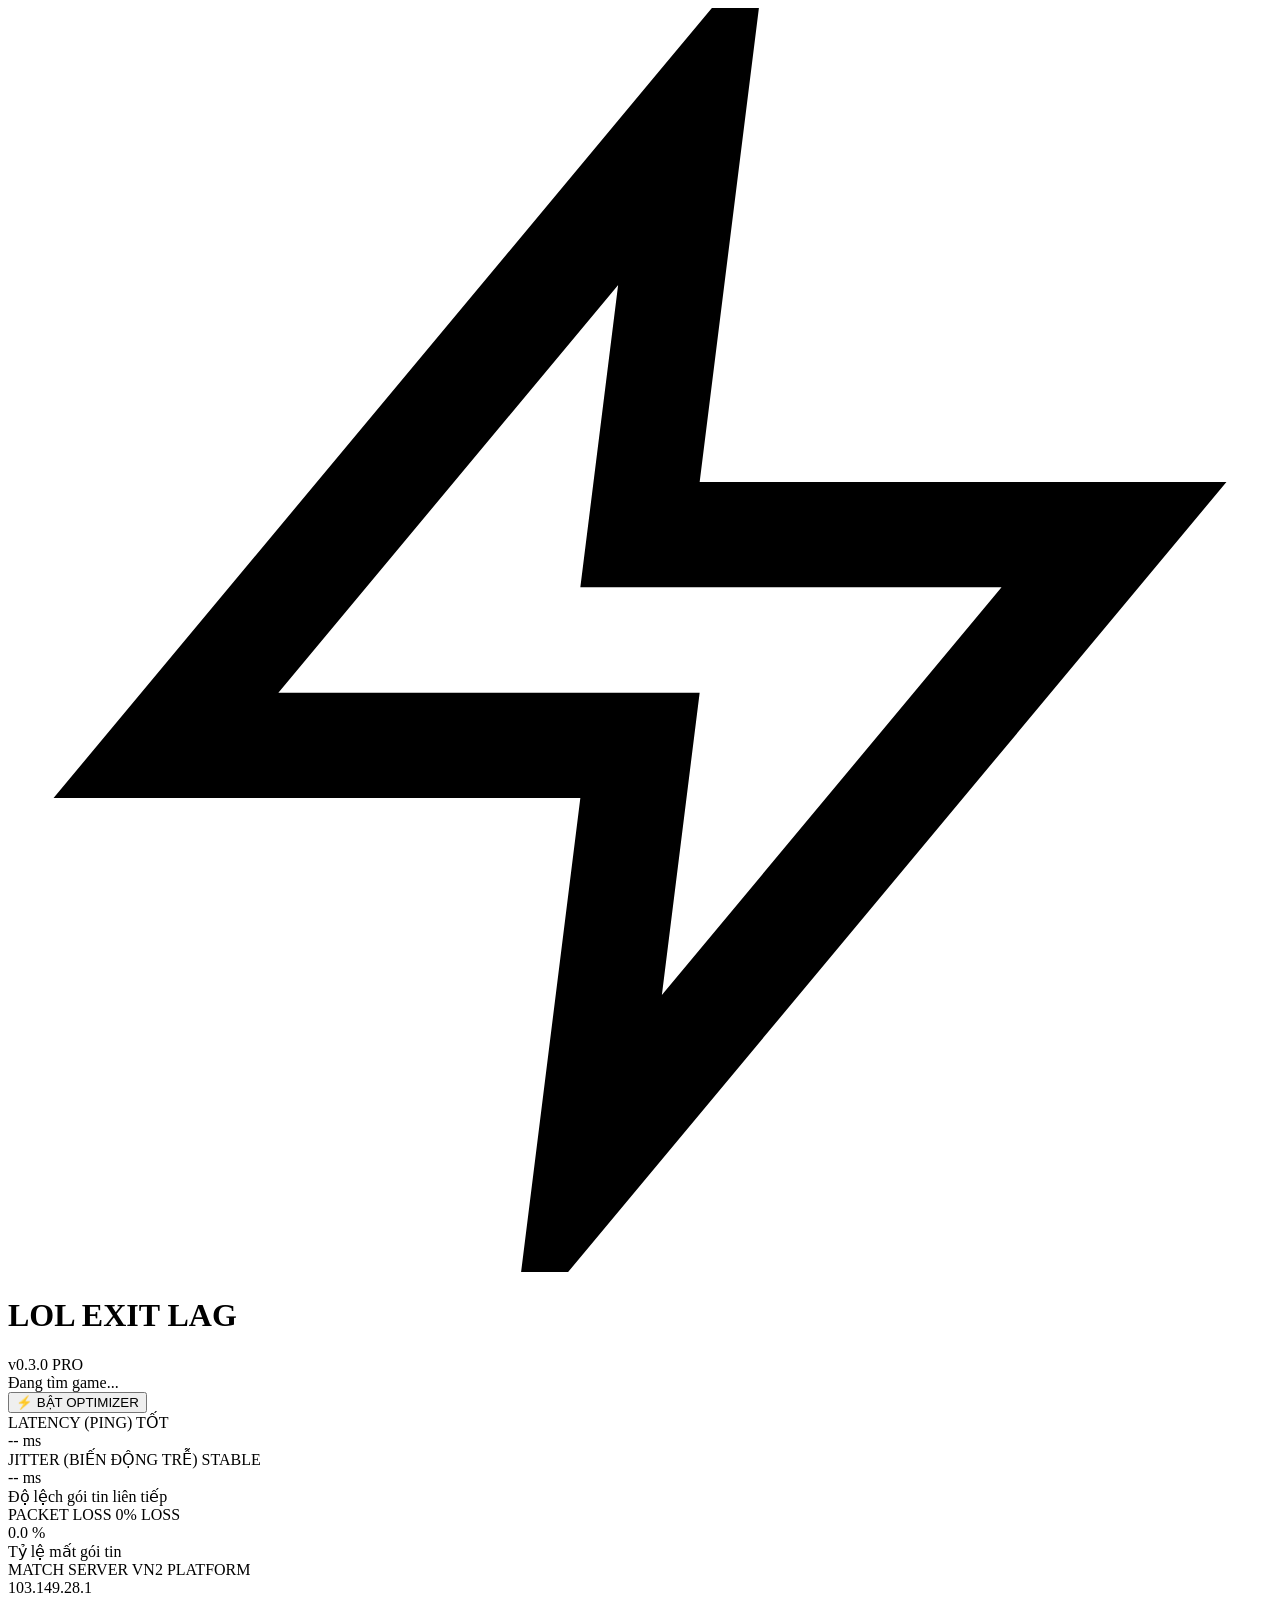
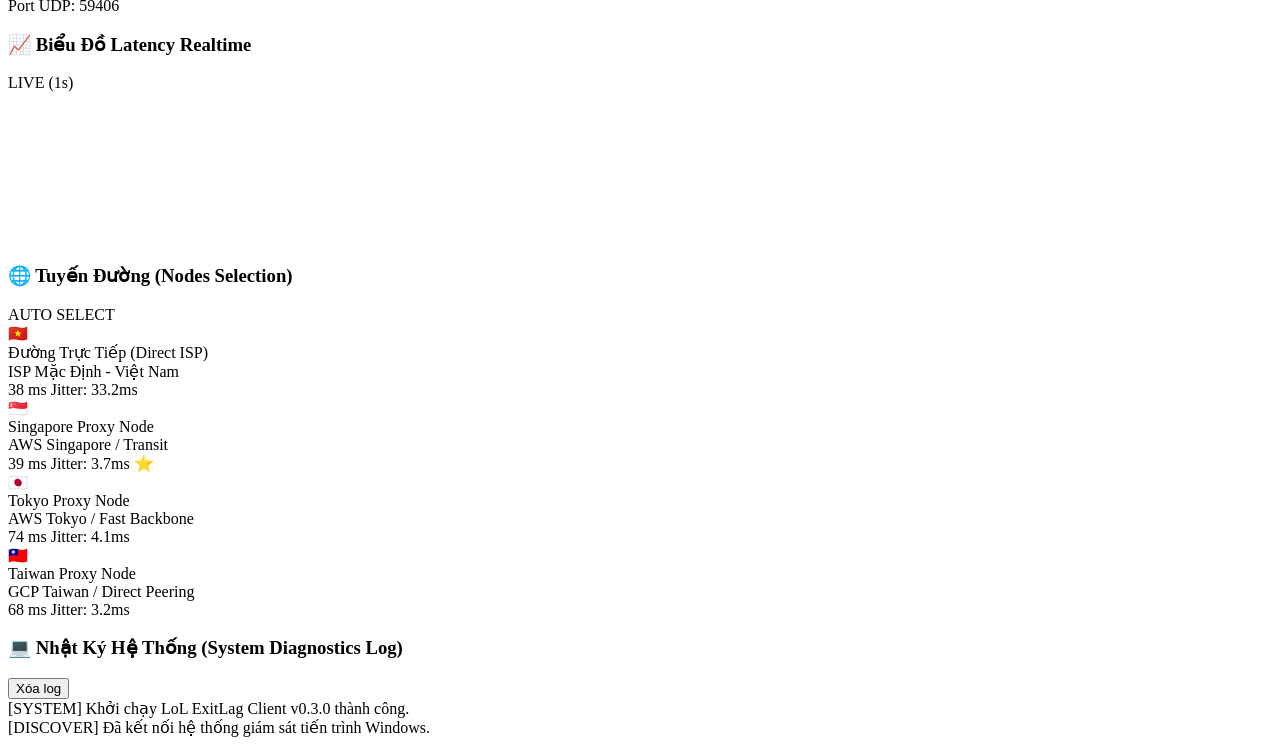
==== internal/server/web/index.html @ f42e670b "feat: add local gaming GUI dashboard UI (v0.3.0)" ====
<!DOCTYPE html>
<html lang="vi">
<head>
    <meta charset="UTF-8">
    <meta name="viewport" content="width=device-width, initial-scale=1.0">
    <title>LoL ExitLag - Route Optimizer</title>
    <link rel="stylesheet" href="/style.css">
    <link rel="preconnect" href="https://fonts.googleapis.com">
    <link rel="preconnect" href="https://fonts.gstatic.com" crossorigin>
    <link href="https://fonts.googleapis.com/css2?family=Outfit:wght@300;400;500;600;700;800&family=JetBrains+Mono:wght@400;500;700&display=swap" rel="stylesheet">
</head>
<body>
    <div class="app-container">
        <!-- Top Header Navigation -->
        <header class="app-header">
            <div class="logo-group">
                <div class="logo-icon">
                    <svg viewBox="0 0 24 24" fill="none" stroke="currentColor" stroke-width="2">
                        <polygon points="13 2 3 14 12 14 11 22 21 10 12 10 13 2"></polygon>
                    </svg>
                </div>
                <div class="logo-text">
                    <h1>LOL EXIT LAG</h1>
                    <span class="version-tag">v0.3.0 PRO</span>
                </div>
            </div>

            <div class="game-status-pill" id="gameStatusPill">
                <span class="status-dot"></span>
                <span class="status-text" id="gameStatusText">Đang tìm game...</span>
            </div>

            <div class="power-control">
                <button class="toggle-btn" id="toggleOptimizerBtn" onclick="toggleOptimizer()">
                    <span class="power-icon">⚡</span>
                    <span id="toggleBtnText">BẬT OPTIMIZER</span>
                </button>
            </div>
        </header>

        <!-- Main Dashboard Content -->
        <main class="dashboard-grid">

            <!-- Metrics Overview Cards -->
            <section class="metrics-row">
                <div class="metric-card ping-card">
                    <div class="card-header">
                        <span class="card-title">LATENCY (PING)</span>
                        <span class="card-badge" id="pingBadge">TỐT</span>
                    </div>
                    <div class="metric-value">
                        <span id="valPing">--</span>
                        <span class="unit">ms</span>
                    </div>
                    <div class="progress-bar-container">
                        <div class="progress-bar" id="pingProgressBar" style="width: 30%;"></div>
                    </div>
                </div>

                <div class="metric-card jitter-card">
                    <div class="card-header">
                        <span class="card-title">JITTER (BIẾN ĐỘNG TRỄ)</span>
                        <span class="card-badge badge-blue">STABLE</span>
                    </div>
                    <div class="metric-value">
                        <span id="valJitter">--</span>
                        <span class="unit">ms</span>
                    </div>
                    <div class="card-subtext">Độ lệch gói tin liên tiếp</div>
                </div>

                <div class="metric-card loss-card">
                    <div class="card-header">
                        <span class="card-title">PACKET LOSS</span>
                        <span class="card-badge badge-green" id="lossBadge">0% LOSS</span>
                    </div>
                    <div class="metric-value">
                        <span id="valLoss">0.0</span>
                        <span class="unit">%</span>
                    </div>
                    <div class="card-subtext">Tỷ lệ mất gói tin</div>
                </div>

                <div class="metric-card server-card">
                    <div class="card-header">
                        <span class="card-title">MATCH SERVER</span>
                        <span class="card-badge badge-purple">VN2 PLATFORM</span>
                    </div>
                    <div class="metric-value-sm" id="valServerIP">
                        103.149.28.1
                    </div>
                    <div class="card-subtext" id="valServerPort">Port UDP: 59406</div>
                </div>
            </section>

            <!-- Real-time Latency Graph & Route Topology -->
            <section class="chart-route-section">
                <!-- Realtime Graph -->
                <div class="glass-panel chart-panel">
                    <div class="panel-header">
                        <h3>📈 Biểu Đồ Latency Realtime</h3>
                        <div class="chart-controls">
                            <span class="live-pulse"></span>
                            <span class="live-text">LIVE (1s)</span>
                        </div>
                    </div>
                    <div class="canvas-wrapper">
                        <canvas id="pingCanvas"></canvas>
                    </div>
                </div>

                <!-- Active Route Node Selector -->
                <div class="glass-panel route-panel">
                    <div class="panel-header">
                        <h3>🌐 Tuyến Đường (Nodes Selection)</h3>
                        <span class="panel-tag">AUTO SELECT</span>
                    </div>

                    <div class="node-list" id="nodeList">
                        <!-- Node Item: Direct -->
                        <div class="node-item active" onclick="selectNode('direct')">
                            <div class="node-flag">🇻🇳</div>
                            <div class="node-info">
                                <div class="node-name">Đường Trực Tiếp (Direct ISP)</div>
                                <div class="node-sub">ISP Mặc Định - Việt Nam</div>
                            </div>
                            <div class="node-ping-col">
                                <span class="node-ping" id="pingNodeDirect">38 ms</span>
                                <span class="node-jitter" id="jitterNodeDirect">Jitter: 33.2ms</span>
                            </div>
                            <div class="node-radio"></div>
                        </div>

                        <!-- Node Item: Singapore -->
                        <div class="node-item" onclick="selectNode('sg')">
                            <div class="node-flag">🇸🇬</div>
                            <div class="node-info">
                                <div class="node-name">Singapore Proxy Node</div>
                                <div class="node-sub">AWS Singapore / Transit</div>
                            </div>
                            <div class="node-ping-col">
                                <span class="node-ping text-green" id="pingNodeSG">39 ms</span>
                                <span class="node-jitter" id="jitterNodeSG">Jitter: 3.7ms ⭐</span>
                            </div>
                            <div class="node-radio"></div>
                        </div>

                        <!-- Node Item: Tokyo -->
                        <div class="node-item" onclick="selectNode('jp')">
                            <div class="node-flag">🇯🇵</div>
                            <div class="node-info">
                                <div class="node-name">Tokyo Proxy Node</div>
                                <div class="node-sub">AWS Tokyo / Fast Backbone</div>
                            </div>
                            <div class="node-ping-col">
                                <span class="node-ping" id="pingNodeJP">74 ms</span>
                                <span class="node-jitter" id="jitterNodeJP">Jitter: 4.1ms</span>
                            </div>
                            <div class="node-radio"></div>
                        </div>

                        <!-- Node Item: Taiwan -->
                        <div class="node-item" onclick="selectNode('tw')">
                            <div class="node-flag">🇹🇼</div>
                            <div class="node-info">
                                <div class="node-name">Taiwan Proxy Node</div>
                                <div class="node-sub">GCP Taiwan / Direct Peering</div>
                            </div>
                            <div class="node-ping-col">
                                <span class="node-ping" id="pingNodeTW">68 ms</span>
                                <span class="node-jitter" id="jitterNodeTW">Jitter: 3.2ms</span>
                            </div>
                            <div class="node-radio"></div>
                        </div>
                    </div>
                </div>
            </section>

            <!-- Diagnostics & Console Stream -->
            <section class="glass-panel console-panel">
                <div class="panel-header">
                    <h3>💻 Nhật Ký Hệ Thống (System Diagnostics Log)</h3>
                    <button class="clear-btn" onclick="clearLogs()">Xóa log</button>
                </div>
                <div class="console-body" id="consoleLog">
                    <div class="log-entry log-info">[SYSTEM] Khởi chạy LoL ExitLag Client v0.3.0 thành công.</div>
                    <div class="log-entry log-success">[DISCOVER] Đã kết nối hệ thống giám sát tiến trình Windows.</div>
                </div>
            </section>

        </main>
    </div>

    <script src="/app.js"></script>
</body>
</html>
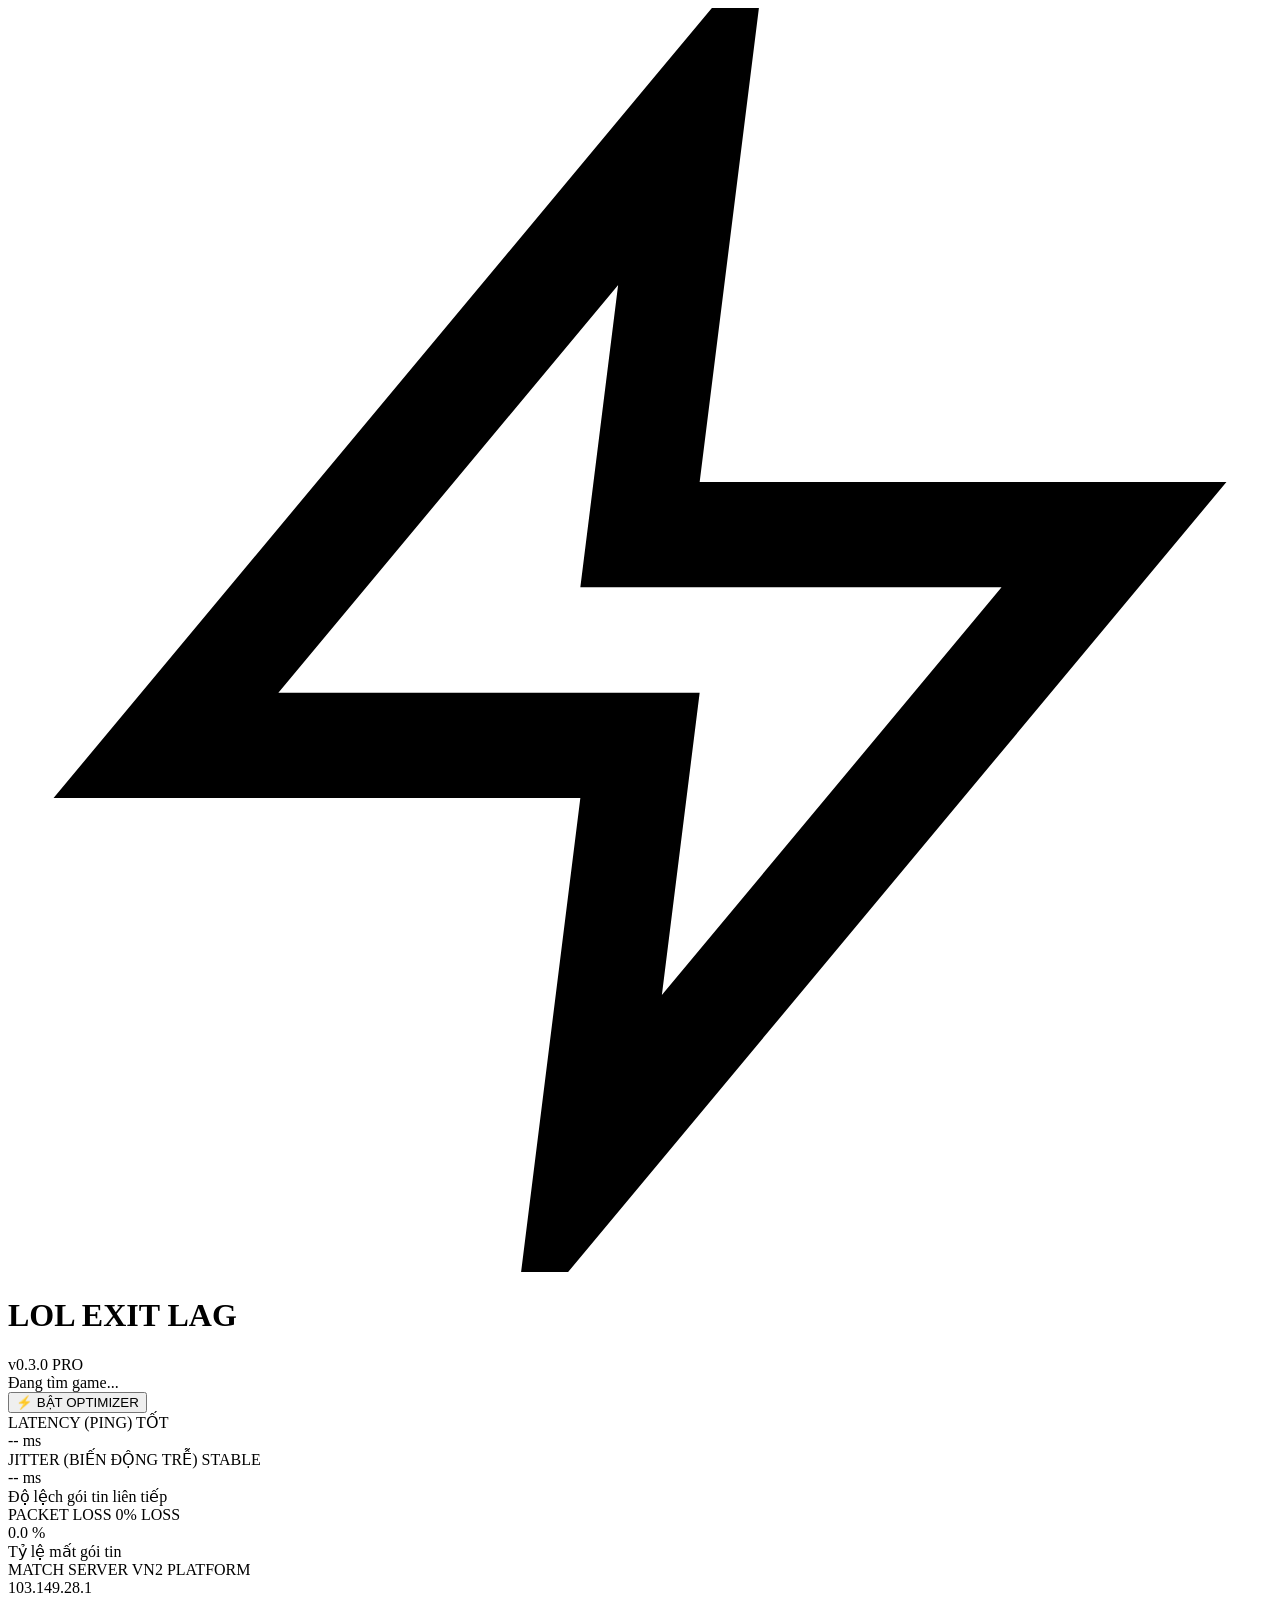
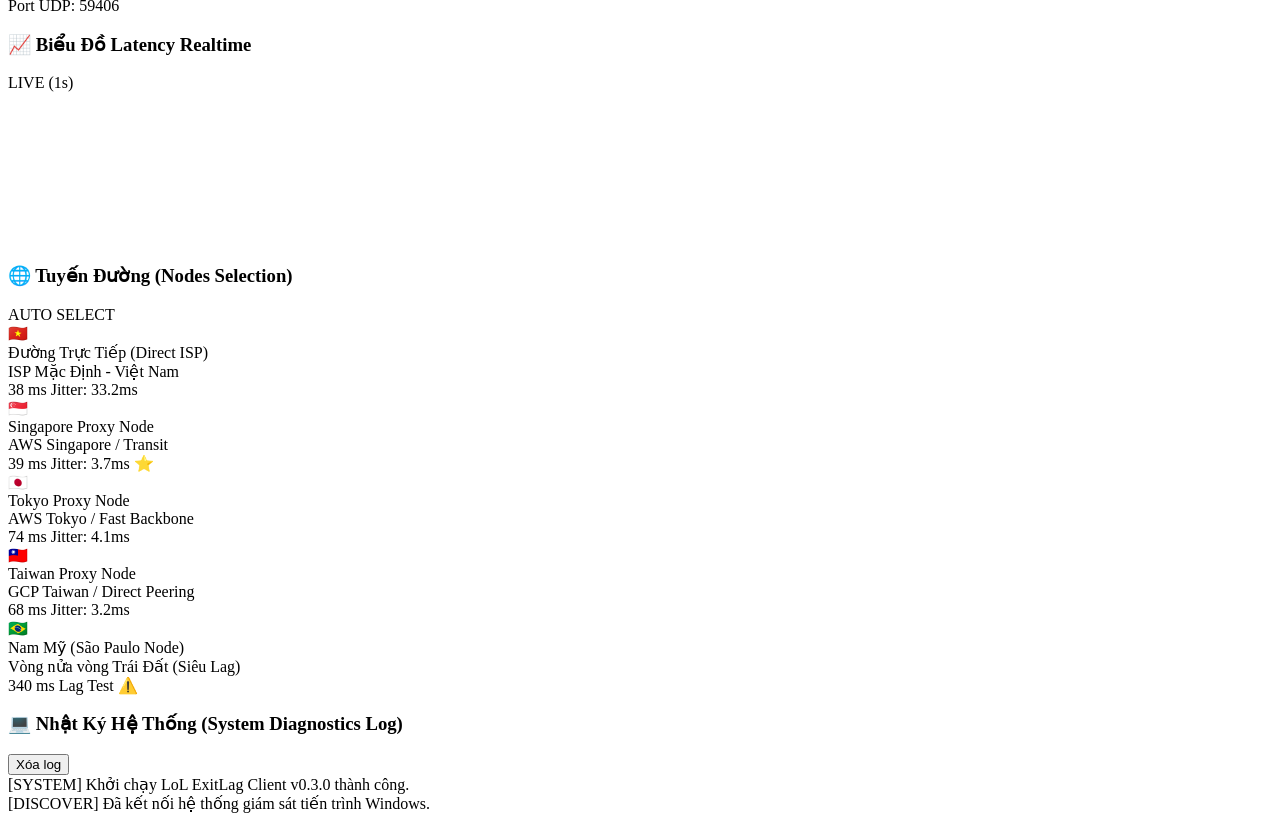
==== commit 91c5770f: "feat: add South America (São Paulo) proxy node for extreme lag testing" ====
--- a/internal/server/web/index.html
+++ b/internal/server/web/index.html
@@ -5,6 +5,7 @@
     <meta name="viewport" content="width=device-width, initial-scale=1.0">
     <title>LoL ExitLag - Route Optimizer</title>
     <link rel="stylesheet" href="/style.css">
+    <link rel="icon" type="image/svg+xml" href="/icon.svg">
     <link rel="preconnect" href="https://fonts.googleapis.com">
     <link rel="preconnect" href="https://fonts.gstatic.com" crossorigin>
     <link href="https://fonts.googleapis.com/css2?family=Outfit:wght@300;400;500;600;700;800&family=JetBrains+Mono:wght@400;500;700&display=swap" rel="stylesheet">
@@ -172,6 +173,20 @@
                             </div>
                             <div class="node-radio"></div>
                         </div>
+
+                        <!-- Node Item: South America (Brazil) -->
+                        <div class="node-item" onclick="selectNode('sa')">
+                            <div class="node-flag">🇧🇷</div>
+                            <div class="node-info">
+                                <div class="node-name">Nam Mỹ (São Paulo Node)</div>
+                                <div class="node-sub">Vòng nửa vòng Trái Đất (Siêu Lag)</div>
+                            </div>
+                            <div class="node-ping-col">
+                                <span class="node-ping text-red" id="pingNodeSA">340 ms</span>
+                                <span class="node-jitter text-red" id="jitterNodeSA">Lag Test ⚠️</span>
+                            </div>
+                            <div class="node-radio"></div>
+                        </div>
                     </div>
                 </div>
             </section>
